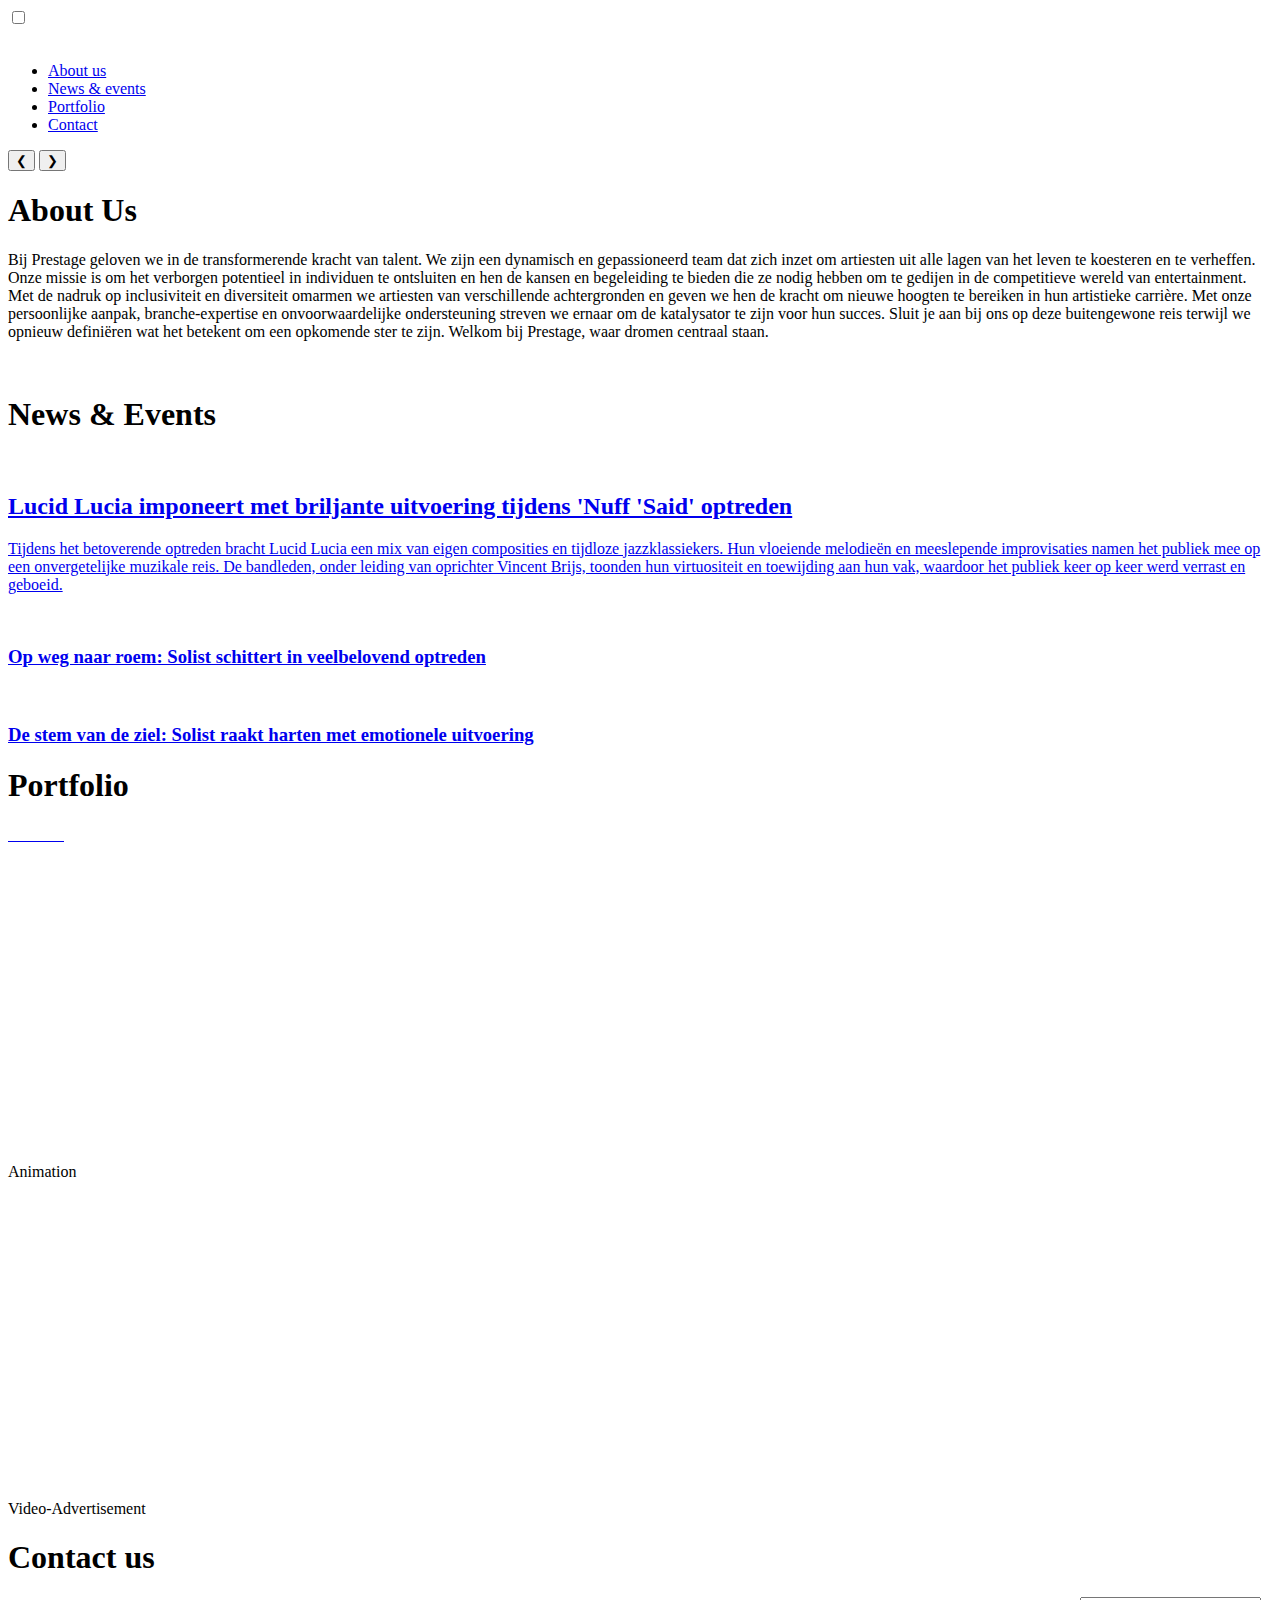
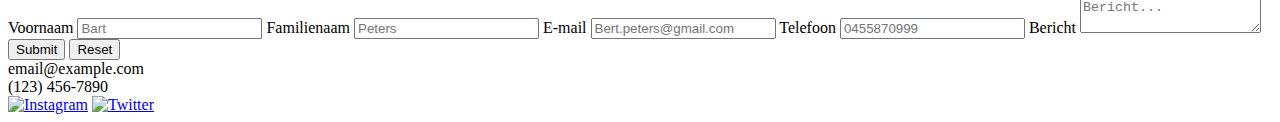
==== index.html @ ffc04eab "Add files via upload" ====
<!DOCTYPE html>
<html lang="en">
<head>
    <meta charset="UTF-8">
    <meta http-equiv="X-UA-Compatible" content="IE=edge">
    <meta name="viewport" content="width=device-width, initial-scale=1.0">
    <link rel="icon" type="image/png" href="Images/SterVector.png"/>
    <link rel="stylesheet" href="https://cdnjs.cloudflare.com/ajax/libs/bootstrap/5.2.3/css/bootstrap-grid.min.css" integrity="sha512-JQksK36WdRekVrvdxNyV3B0Q1huqbTkIQNbz1dlcFVgNynEMRl0F8OSqOGdVppLUDIvsOejhr/W5L3G/b3J+8w==" crossorigin="anonymous" referrerpolicy="no-referrer" />
    <link rel="stylesheet" href="style.css">
    <link rel="stylesheet" href="https://use.typekit.net/ddy6yqg.css">
    <link type="text/css" rel="stylesheet" href="css/lightgallery-bundle.css" />
    <script src="script.js"></script>
    <link rel="stylesheet" href="lightbox.css">

    <title>Prestage</title>
</head>
<body>
      <header>
        <nav class="navbar">
            <div class="navbar-container container-fluid">
                <input type="checkbox" class="hamburger-menu" id="">
                <div class="hamburger-lines">
                    <span class="line line1"></span>
                    <span class="line line2"></span>
                    <span class="line line3"></span>
                </div>
                <img class="logo" src="images/6MMb_AlexanderNastasia_GIPlogoWit.png" alt="">
                <ul class="menu-items">
                    <li><a href="#aboutus">About us</a></li>
                    <li><a href="#news">News & events</a></li>
                    <li><a href="#portfolio">Portfolio</a></li>
                    <li><a href="#contact">Contact</a></li>
                </ul>
            </div>
        </nav>
      </header>

      <div class="carousel-container">
        <div class="carousel-slide">
          <div class="carousel-image bg1"></div>
          <div class="carousel-image bg2"></div>
          <div class="carousel-image bg3"></div>
          <div class="carousel-image bg4"></div>
        </div>
        <button class="carousel-btn prev-btn" onclick="prevImage()">&#10094;</button>
        <button class="carousel-btn next-btn" onclick="nextImage()">&#10095;</button>
      </div>
      </div>

    <div class="container main">
        <h1>About Us</h1>
      <div class="row" id="aboutus">
        <div class="col-md-6 col-sm-12 abouttext">
            <p>Bij Prestage geloven we in de transformerende kracht van talent. We zijn een dynamisch en gepassioneerd team dat zich inzet om artiesten uit alle lagen van het leven te koesteren en te verheffen. Onze missie is om het verborgen potentieel in individuen te ontsluiten en hen de kansen en begeleiding te bieden die ze nodig hebben om te gedijen in de competitieve wereld van entertainment. Met de nadruk op inclusiviteit en diversiteit omarmen we artiesten van verschillende achtergronden en geven we hen de kracht om nieuwe hoogten te bereiken in hun artistieke carrière. Met onze persoonlijke aanpak, branche-expertise en onvoorwaardelijke ondersteuning streven we ernaar om de katalysator te zijn voor hun succes. Sluit je aan bij ons op deze buitengewone reis terwijl we opnieuw definiëren wat het betekent om een opkomende ster te zijn. Welkom bij Prestage, waar dromen centraal staan.</p>
        </div>
        <div class="col-md-6 col-sm-12 aboutimage">
            <img src="images/breakdancer.jpg" alt="">
        </div>
      </div>
        <h1>News & Events</h1>
        <div class="row" id="news">
            <div class="col-8 article">
            <a href="article.html">
                <img src="images/Trompetter.jpg" alt="" class="mainarticle"> 
                <h2>Lucid Lucia imponeert met briljante uitvoering tijdens 'Nuff 'Said' optreden</h2>
                <p>Tijdens het betoverende optreden bracht Lucid Lucia een mix van eigen composities en tijdloze jazzklassiekers. Hun vloeiende melodieën en meeslepende improvisaties namen het publiek mee op een onvergetelijke muzikale reis. De bandleden, onder leiding van oprichter Vincent Brijs, toonden hun virtuositeit en toewijding aan hun vak, waardoor het publiek keer op keer werd verrast en geboeid.</p>
            </a>
            </div>
            <div class="col-4">
                <div class="row article side">
                    <a href="article.html">
                        <img src="images/vuurspuwer.jpg" alt="">
                        <h3>Op weg naar roem: Solist schittert in veelbelovend optreden</h3>
                    </a>
                </div>
                <div class="row article side">
                    <a href="article.html">
                        <img src="images/Zanger.jpg" alt="">
                        <h3>De stem van de ziel: Solist raakt harten met emotionele uitvoering</h3>
                    </a>
                </div>
            </div>
        </div>
        <h1>Portfolio</h1>
            <div class="portfolio" id="portfolio">
                <div class="gallery">
                    <a href="images/Band.jpg" data-lightbox="models" data-title="caption1" >
                        <img src="images/Band.jpg" alt="">
                    </a>
                    <a href="images/Basist.jpg" data-lightbox="models" data-title="caption1">
                        <img src="images/Basist.jpg" alt="">
                    </a>
                    <a href="images/Comedien1.jpg" data-lightbox="models" data-title="caption1">
                        <img src="images/Comedien1.jpg" alt="">
                    </a>
                    <a href="images/Gebouw.jpg" data-lightbox="models" data-title="caption1">
                        <img src="images/Gebouw.jpg" alt="">
                    </a>
                    <a href="images/Prater.jpg" data-lightbox="models" data-title="caption1">
                        <img src="images/Prater.jpg" alt="">
                    </a>
                    <a href="images/Spreker.jpg" data-lightbox="models" data-title="caption1">
                        <img src="images/Spreker.jpg" alt="">
                    </a>
                    <a href="images/Auto.jpg" data-lightbox="models" data-title="caption1">
                        <img src="images/Auto.jpg" alt="">
                    </a>
                    <a href="images/Toneelhuis.jpg" data-lightbox="models" data-title="caption1">
                        <img src="images/Toneelhuis.jpg" alt="">
                    </a>
                    <a href="images/Agent.jpg" data-lightbox="models" data-title="Julien t un gros con">
                        <img src="images/Agent.jpg" alt="">
                    </a>
                    <a href="images/Trompetter.jpg" data-lightbox="models" data-title="caption1">
                        <img src="images/Trompetter.jpg" alt="">
                    </a>
                    <a href="images/Vlaggen.jpg" data-lightbox="models" data-title="caption1">
                        <img src="images/Vlaggen.jpg" alt="">
                    </a>
                    <a href="images/Vlammenwerper.jpg" data-lightbox="models" data-title="caption1">
                        <img src="images/Vlammenwerper.jpg" alt="">
                    </a>
                    <a href="images/vuurspuwer.jpg" data-lightbox="models" data-title="caption1">
                        <img src="images/vuurspuwer.jpg" alt="">
                    </a>
                    <a href="images/Zanger.jpg" data-lightbox="models" data-title="caption1">
                        <img src="images/Zanger.jpg" alt="">
                    </a>
                    <a href="images/Violist.jpg" data-lightbox="models" data-title="caption1">
                        <img src="images/Violist.jpg" alt="">
                    </a>
                </div>
            </div>

            <div class="row">
                <div class="col-6 col-sm-6">
                    <iframe width="100%" height="315" src="https://www.youtube.com/embed/OK2YZzoYVl0" title="YouTube video player" frameborder="0" allow="accelerometer; autoplay; clipboard-write; encrypted-media; gyroscope; picture-in-picture; web-share" allowfullscreen></iframe>
                    Animation
                </div>
                <div class="col-6 col-sm-6">
                    <iframe width="100%" height="315" src="https://www.youtube.com/embed/OK2YZzoYVl0" title="YouTube video player" frameborder="0" allow="accelerometer; autoplay; clipboard-write; encrypted-media; gyroscope; picture-in-picture; web-share" allowfullscreen></iframe>
                    Video-Advertisement
                </div>
            </div>
    </div>
        <div class="row contact">
            <div class="col d-flex justify-content-center my-3">
        <form action="" method="post" id="contact" class="p-4">
            <h1>Contact us</h1>
            <label for="voornaam">Voornaam</label>
            <input type="text" name="voornaam" id="voornaam" placeholder="Bart">
            <label for="familienaam">Familienaam</label>
            <input type="text" name="familienaam" id="familienaam" placeholder="Peters">
            <label for="mail">E-mail</label>
            <input type="email" name="mail" id="mail" placeholder="Bert.peters@gmail.com"required>
            <label for="telefoon">Telefoon</label>
            <input type="text" name="telefoon" id="telefoon" placeholder="0455870999" pattern="[0-9]+" required>
            <label for="bericht">Bericht</label>
            <textarea id="bericht" name="bericht" placeholder="Bericht..." maxlength="1000"></textarea>
            <input class="buttonform" type="submit" value="Submit">
            <input class="buttonform" type="reset" value="Reset">
        </form>
            </div>
        </div>
    <footer>
        <div class="contact-info">
          <div class="email">email@example.com</div>
          <div class="phone">(123) 456-7890</div>
        </div>
        <div class="social-media">
          <a href="https://www.instagram.com/prestageoffcial/"><img src="images/instagram.png" alt="Instagram"></a>
          <a href="https://twitter.com/Prestage_BE"><img src="images/twitter.png" alt="Twitter"></a>
        </div>
      </footer>
      <script src="lightbox-plus-jquery.min.js"></script>
</body>
</html>
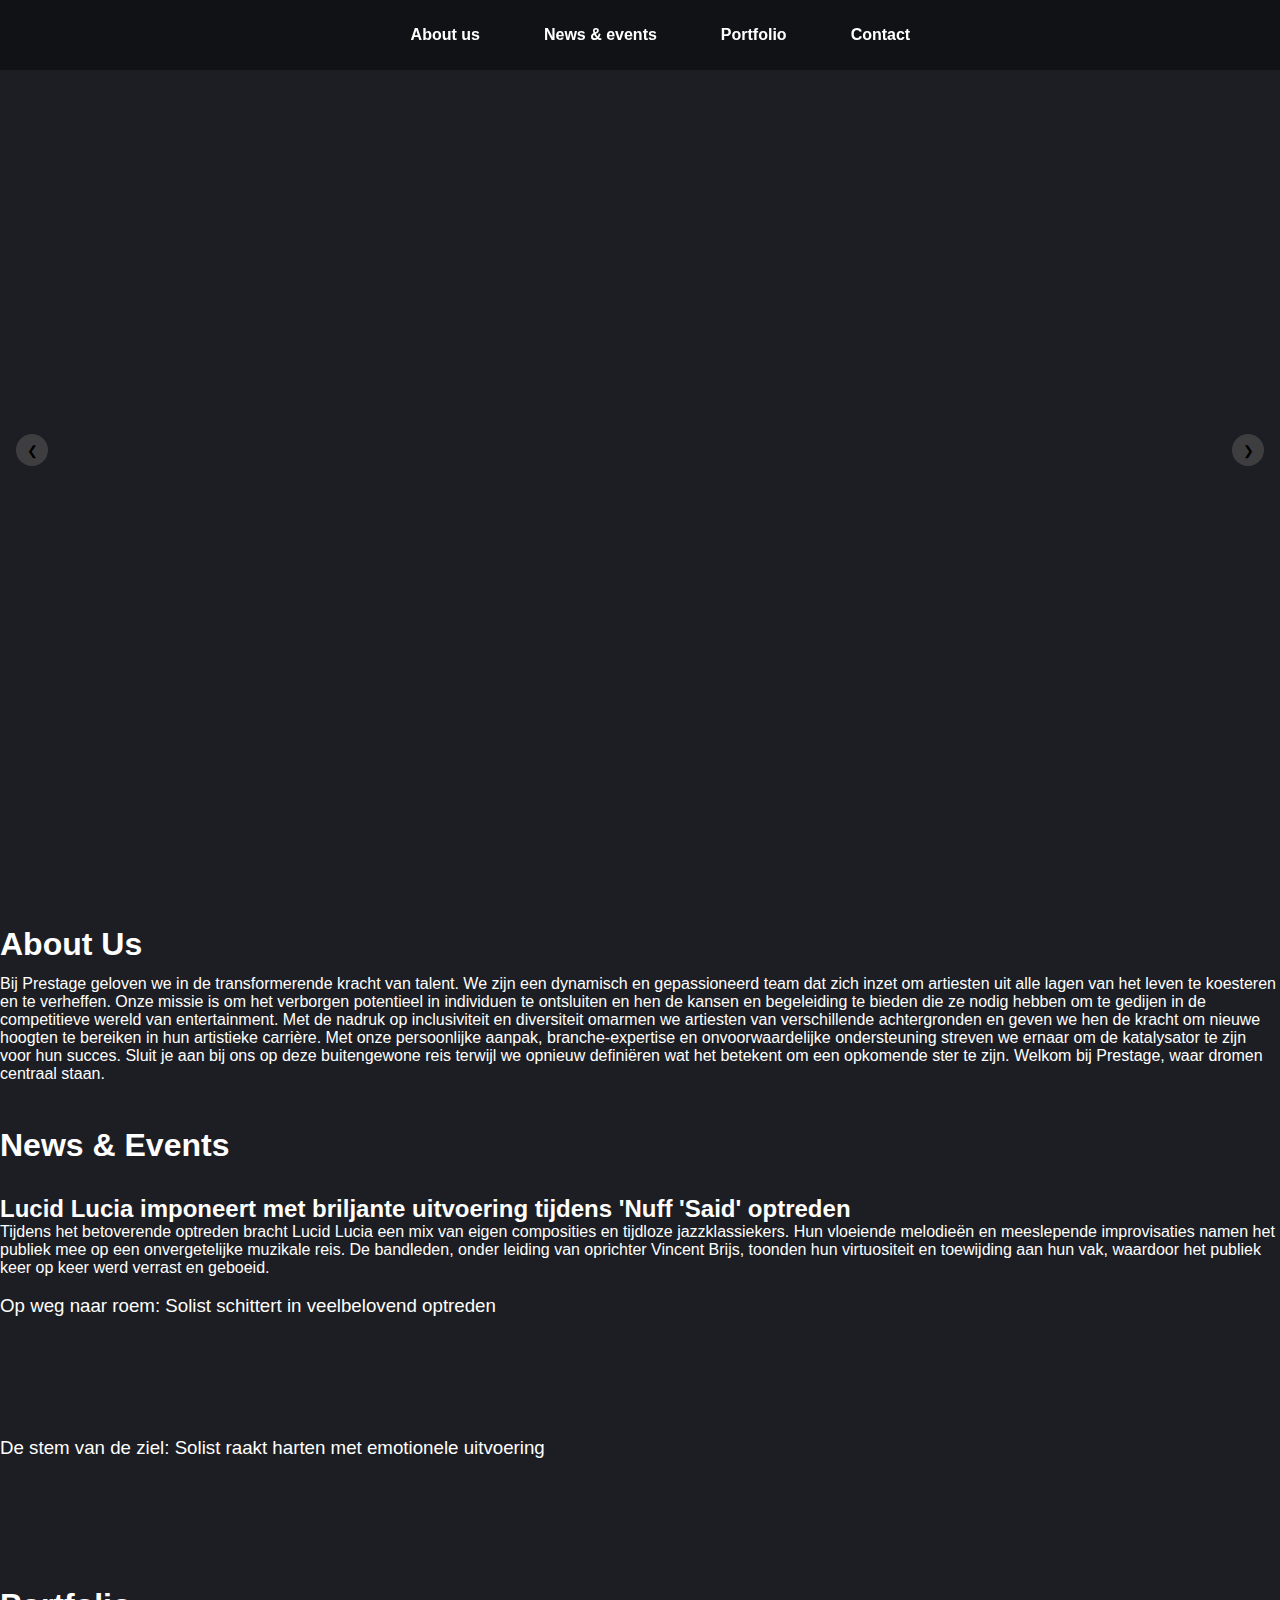
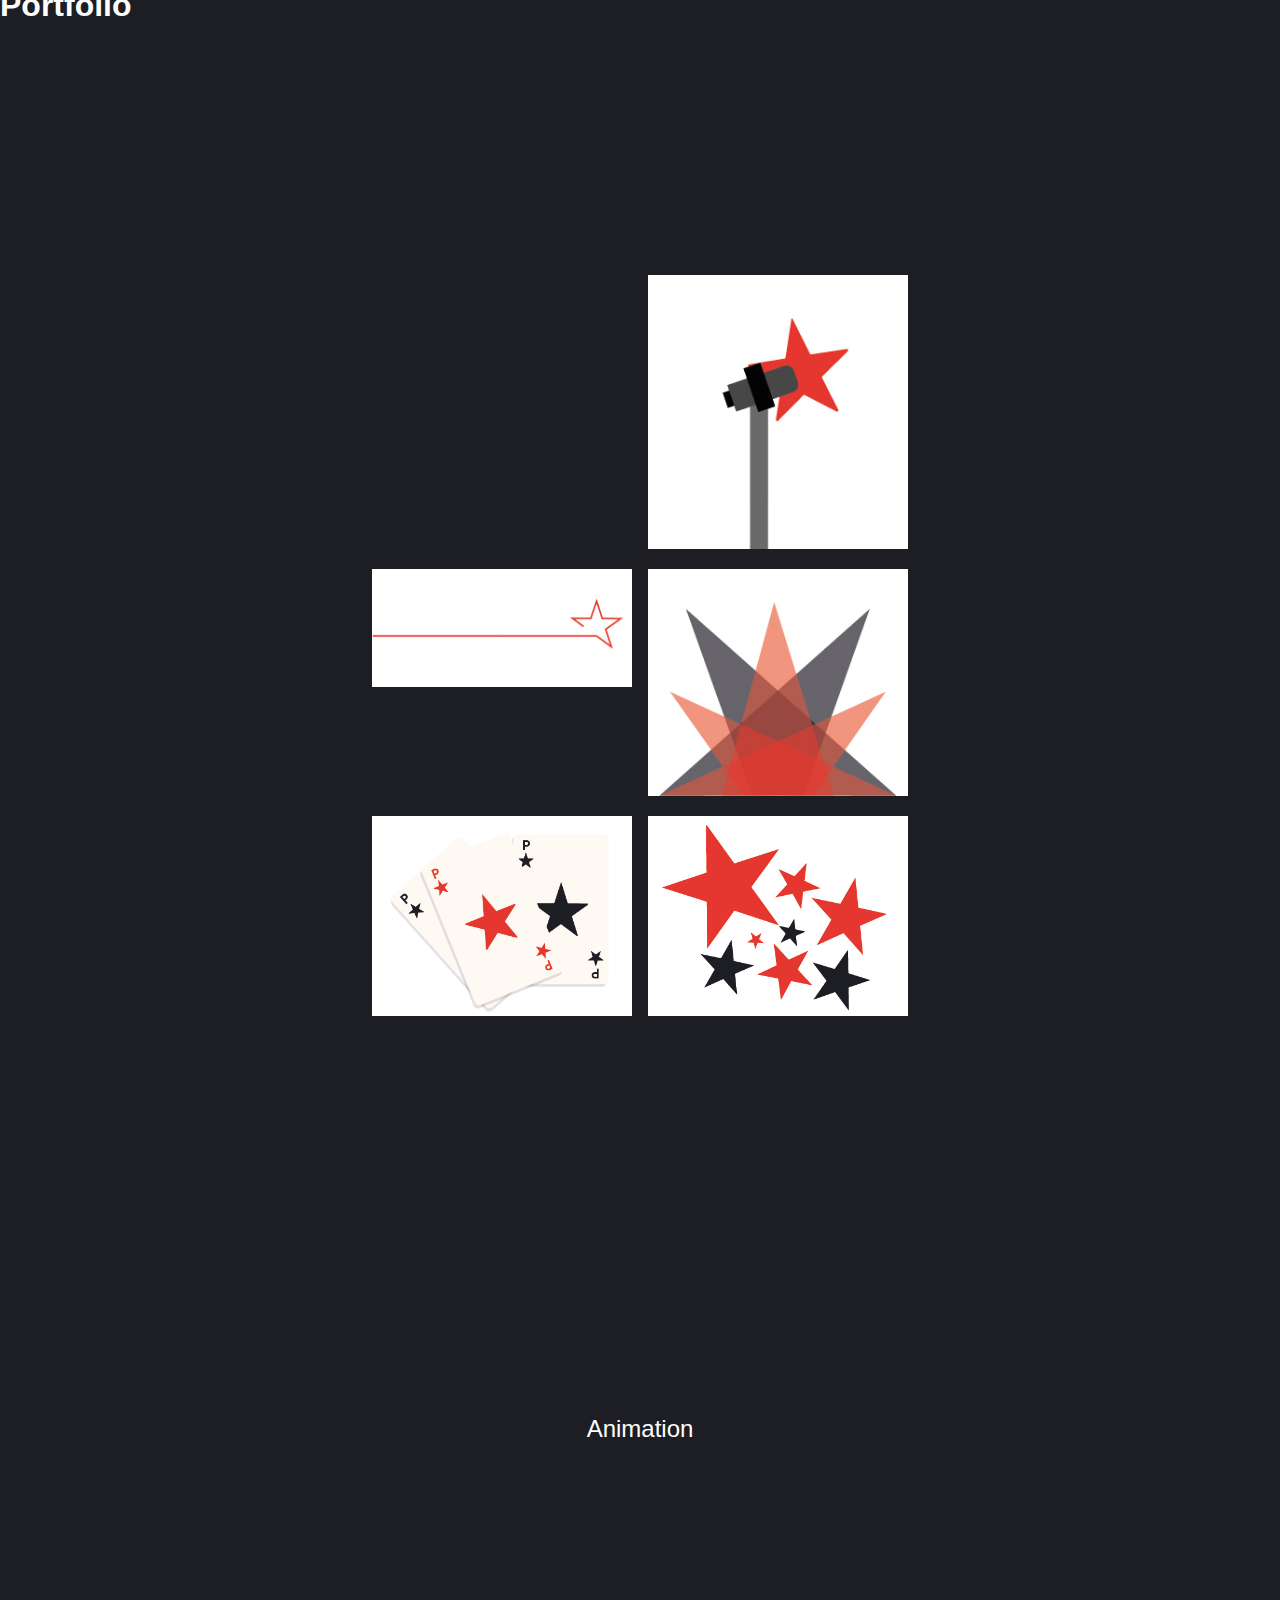
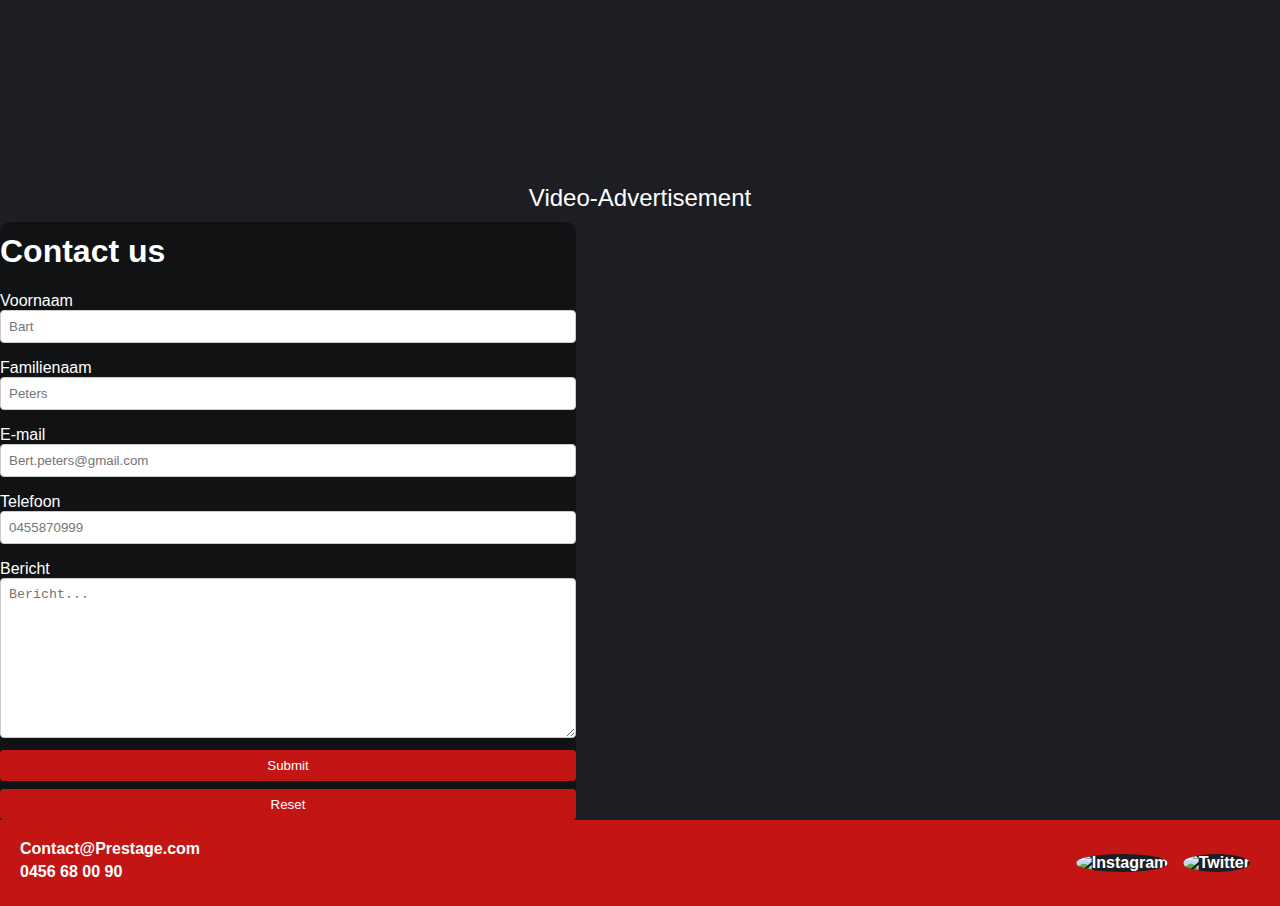
==== commit 8bb241e1: "Add files via upload" ====
--- a/index.html
+++ b/index.html
@@ -47,33 +47,33 @@
       </div>
       </div>
 
-    <div class="container main">
+    <div class="container main g-0">
         <h1>About Us</h1>
-      <div class="row" id="aboutus">
+      <div class="row" id="aboutus ">
         <div class="col-md-6 col-sm-12 abouttext">
             <p>Bij Prestage geloven we in de transformerende kracht van talent. We zijn een dynamisch en gepassioneerd team dat zich inzet om artiesten uit alle lagen van het leven te koesteren en te verheffen. Onze missie is om het verborgen potentieel in individuen te ontsluiten en hen de kansen en begeleiding te bieden die ze nodig hebben om te gedijen in de competitieve wereld van entertainment. Met de nadruk op inclusiviteit en diversiteit omarmen we artiesten van verschillende achtergronden en geven we hen de kracht om nieuwe hoogten te bereiken in hun artistieke carrière. Met onze persoonlijke aanpak, branche-expertise en onvoorwaardelijke ondersteuning streven we ernaar om de katalysator te zijn voor hun succes. Sluit je aan bij ons op deze buitengewone reis terwijl we opnieuw definiëren wat het betekent om een opkomende ster te zijn. Welkom bij Prestage, waar dromen centraal staan.</p>
         </div>
-        <div class="col-md-6 col-sm-12 aboutimage">
+        <div class="col-md-6 col-sm-12 aboutimage d-flex justify-content-center align-items-center">
             <img src="images/breakdancer.jpg" alt="">
         </div>
       </div>
         <h1>News & Events</h1>
-        <div class="row" id="news">
-            <div class="col-8 article">
+        <div class="row news" id="news">
+            <div class="col-md-8 col-sm-12 article">
             <a href="article.html">
                 <img src="images/Trompetter.jpg" alt="" class="mainarticle"> 
                 <h2>Lucid Lucia imponeert met briljante uitvoering tijdens 'Nuff 'Said' optreden</h2>
                 <p>Tijdens het betoverende optreden bracht Lucid Lucia een mix van eigen composities en tijdloze jazzklassiekers. Hun vloeiende melodieën en meeslepende improvisaties namen het publiek mee op een onvergetelijke muzikale reis. De bandleden, onder leiding van oprichter Vincent Brijs, toonden hun virtuositeit en toewijding aan hun vak, waardoor het publiek keer op keer werd verrast en geboeid.</p>
             </a>
             </div>
-            <div class="col-4">
-                <div class="row article side">
+            <div class="col-md-4 col-sm-12">
+                <div class="col-12 article side">
                     <a href="article.html">
                         <img src="images/vuurspuwer.jpg" alt="">
                         <h3>Op weg naar roem: Solist schittert in veelbelovend optreden</h3>
                     </a>
                 </div>
-                <div class="row article side">
+                <div class="col-12 article side">
                     <a href="article.html">
                         <img src="images/Zanger.jpg" alt="">
                         <h3>De stem van de ziel: Solist raakt harten met emotionele uitvoering</h3>
@@ -82,8 +82,9 @@
             </div>
         </div>
         <h1>Portfolio</h1>
-            <div class="portfolio" id="portfolio">
-                <div class="gallery">
+        <div class="container d-flex justify-content-center">
+            <div class="portfolio g-0 " id="portfolio">
+                <div class="gallery ">
                     <a href="images/Band.jpg" data-lightbox="models" data-title="caption1" >
                         <img src="images/Band.jpg" alt="">
                     </a>
@@ -129,15 +130,31 @@
                     <a href="images/Violist.jpg" data-lightbox="models" data-title="caption1">
                         <img src="images/Violist.jpg" alt="">
                     </a>
+                    <a href="images/Vector1.png" data-lightbox="models" data-title="caption1">
+                        <img src="images/Vector1.jpg" alt="">
+                    </a>
+                    <a href="images/Vector2.jpg" data-lightbox="models" data-title="caption1">
+                        <img src="images/Vector2.jpg" alt="">
+                    </a>
+                    <a href="images/Vector3.jpg" data-lightbox="models" data-title="caption1">
+                        <img src="images/Vector3.jpg" alt="">
+                    </a>
+                    <a href="images/Vector4.jpg" data-lightbox="models" data-title="caption1">
+                        <img src="images/Vector4.jpg" alt="">
+                    </a>
+                    <a href="images/Vector5.jpg" data-lightbox="models" data-title="caption1">
+                        <img src="images/Vector5.jpg" alt="">
+                    </a>
                 </div>
             </div>
+        </div>
 
             <div class="row">
-                <div class="col-6 col-sm-6">
+                <div class="col-md-6 col-sm-12 videos">
                     <iframe width="100%" height="315" src="https://www.youtube.com/embed/OK2YZzoYVl0" title="YouTube video player" frameborder="0" allow="accelerometer; autoplay; clipboard-write; encrypted-media; gyroscope; picture-in-picture; web-share" allowfullscreen></iframe>
                     Animation
                 </div>
-                <div class="col-6 col-sm-6">
+                <div class="col-md-6 col-sm-12 videos">
                     <iframe width="100%" height="315" src="https://www.youtube.com/embed/OK2YZzoYVl0" title="YouTube video player" frameborder="0" allow="accelerometer; autoplay; clipboard-write; encrypted-media; gyroscope; picture-in-picture; web-share" allowfullscreen></iframe>
                     Video-Advertisement
                 </div>
@@ -164,8 +181,8 @@
         </div>
     <footer>
         <div class="contact-info">
-          <div class="email">email@example.com</div>
-          <div class="phone">(123) 456-7890</div>
+          <div class="email">Contact@Prestage.com</div>
+          <div class="phone">0456 68 00 90</div>
         </div>
         <div class="social-media">
           <a href="https://www.instagram.com/prestageoffcial/"><img src="images/instagram.png" alt="Instagram"></a>
--- a/style.css
+++ b/style.css
@@ -0,0 +1,433 @@
+* {
+    padding: 0;
+    margin: 0;
+  }
+
+  .bg1{
+    background-image: url(images/slideshow1.jpg);
+  }
+  .bg2{
+    background-image: url(images/slideshow2.jpg);
+  }
+  .bg3{
+    background-image: url(images/slideshow3.jpg);
+  }
+  .bg4{
+    background-image: url(images/slideshow4.jpg);
+  }
+  
+  .carousel-container {
+    position: relative;
+    max-width: 100%;
+    height: 100vh;
+  }
+
+  .carousel-slide {
+    display: flex;
+    width: 400%;
+    height: 100%;
+    transition: transform 0.4s ease-in-out;
+  }
+
+  .carousel-image {
+    width: 25%;
+    height: 100%;
+    background-size: cover;
+    background-repeat: no-repeat;
+    background-position: center;
+    transform: translateX(0);
+    transition: transform 0.4s ease-in-out;
+  }
+
+  .carousel-btn {
+    position: absolute;
+    top: 50%;
+    transform: translateY(-50%);
+    width: 2rem;
+    height: 2rem;
+    background-color: rgba(112, 112, 112, 0.404);
+    border-radius: 50%;
+    border: none;
+    outline: none;
+    cursor: pointer;
+  }
+
+  .carousel-btn:hover {
+    background-color: rgba(112, 112, 112, 0.8 )
+  }
+
+  .prev-btn {
+    left: 1rem;
+  }
+
+  .next-btn {
+    right: 1rem;
+  }
+
+  .navbar input[type="checkbox"],
+  .navbar .hamburger-lines {
+    display: none;
+  }
+  
+  .navbar {
+    z-index: 999;
+    display: flex;
+    position: fixed;
+    background-color: rgba(0,0,0,0.4);
+    color: #ffffff;
+    width: 98.5vw;
+    height: 3.125rem;
+    padding: 0.625rem;
+    justify-content: center;
+  }
+  
+  .navbar-container {
+    display: flex;
+    justify-content: space-between;
+    align-items: center;
+  }
+  
+  .menu-items {
+    order: 2;
+    display: flex;
+  }
+  
+  .menu-items li {
+    list-style: none;
+    margin-left: 1.5rem;
+    font-size: 1.2rem;
+  }
+  
+  .menu-items a {
+    display: inline-block;
+    color: #ffffff;
+    font-weight: 700;
+    font-style: normal;
+    text-decoration: none;
+    font-size: 1rem;
+    transition: all 0.3s ease-in-out;
+    padding: 0.9375rem 1.25rem;
+    text-align: center;
+  }
+  
+  .menu-items a:hover {
+    background-color: #444;
+    color: #ede5d5;
+  }  
+
+  .logo {
+    order: 1;
+    padding-left: 1rem;
+  }
+
+  .logo img {
+    width: 100%;
+    height: auto;
+  }
+
+  body{
+    color: white;
+    background-color: #1D1E23;
+    font-family: "azo-sans-web", sans-serif;
+    font-weight: 400;
+    overflow-x: hidden;
+    font-size: 1rem;
+  }
+
+  h1{
+    font-weight: 700;
+    font-size: 2rem;
+    padding-top: 2%;
+    padding-bottom: 1%
+  }
+
+  .aboutimage img{
+    width: 90%;
+  }
+
+  label {
+    display: block;
+    margin-top: 1rem;
+  }
+  
+  input, textarea {
+    width: 100%;
+    padding: 0.5rem;
+    border-radius: 0.25rem;
+    border: 1px solid #ccc;
+    color: white;
+    box-sizing: border-box;
+
+  }
+  
+  textarea {
+    height: 10rem;
+  }
+  
+  form{
+    background-color: #111214;
+    border-radius: 10px;
+    width: 45%;
+  }
+
+
+  .buttonform {
+    display: block;
+    background-color: #c41515;
+    color: #fff;
+    border: none;
+    border-radius: 0.25rem;
+    cursor: pointer;
+    margin-top: 0.5rem;
+    margin-bottom: 0.5;
+  }
+  
+  .buttonform:hover {
+    background-color: #5a0606;
+  }
+
+  footer {
+    display: flex;
+    justify-content: space-between;
+    align-items: center;
+    padding: 1.25rem;
+    background-color: #c41515;
+    font-weight: 700; 
+  }
+  
+  .contact-info {
+    display: flex;
+    flex-direction: column;
+  }
+
+  .article img{
+    max-width: 100%;
+  }
+  
+  .email, .phone {
+    margin-bottom: 5px;
+  }
+  
+  .social-media a {
+    display: inline-block;
+    margin-right: 10px;
+  }
+  
+  .social-media img {
+    width: 45px;
+    height: 45px;
+    background-color:#1D1E23;
+    border-radius: 50%;
+  }
+  
+  .contact {
+    background-image: url(images/Contact.jpg);
+    background-repeat: no-repeat;
+    background-size: cover;
+  }
+
+  h3{
+    font-weight: 500;
+  }
+  
+  .side{
+    margin-bottom: 8%;
+  }
+
+  .side img{
+    max-width: 100%;
+  }
+
+  .portfolio{
+    width: 100%;
+    min-height: 100vh;
+    display: flex;
+    align-items: center;
+    justify-content: center;
+    margin-bottom: 5%;
+  }
+
+  .gallery{
+    display: grid;
+    grid-template-columns: repeat(auto-fit, minmax(250px, 1fr));
+    grid-gap: 1rem;
+  }
+
+  .gallery img{
+    width: 100%;
+    height: auto;
+  }
+
+  a{
+    text-decoration: none;
+    color: #fff
+  }
+
+  .videos{
+    font-size: 1.5rem;
+    text-align: center;
+    padding: 10px;
+  }
+
+
+  @media (max-width: 767px) {
+
+
+    .carousel-container {
+        width: 100%;
+        overflow-x: hidden;
+        -webkit-overflow-scrolling: touch;
+    }
+
+    body{
+      font-size: 0.75rem;
+    }
+
+    .gallery img{
+      width: 90%;
+    }
+
+    .gallery{
+      justify-content: center;
+    }
+    .abouttext{
+      text-align: center;
+      padding: 5%;
+    }
+
+    form{
+      width: 70%;
+    }
+
+    .main{
+      overflow-x: hidden;
+    }
+
+      .navbar-container input[type="checkbox"],
+      .navbar-container .hamburger-lines {
+        display: block;
+      }
+    
+      .navbar-container {
+        display: block;
+        position: relative;
+        height: 4rem;
+      }
+    
+      .navbar-container input[type="checkbox"] {
+        position: absolute;
+        display: block;
+        height: 2rem;
+        width: 1.875rem;
+        top: 1.25rem;
+        left: 1.25rem;
+        z-index: 5;
+        opacity: 0;
+      }
+    
+      .navbar-container .hamburger-lines {
+        height: 1.4375rem;
+        width: 2.1875rem;
+        position: absolute;
+        top: 1.0625rem;
+        left: 1.25rem;
+        z-index: 2;
+        display: flex;
+        flex-direction: column;
+        justify-content: space-between;
+      }
+    
+      .navbar-container .hamburger-lines .line {
+        display: block;
+        height: 0.25rem;
+        width: 100%;
+        border-radius: 0.625rem;
+        background: #333;
+      }
+    
+      .navbar-container .hamburger-lines .line1 {
+        transform-origin: 0% 0%;
+        transition: transform 0.4s ease-in-out;
+      }
+    
+      .navbar-container .hamburger-lines .line2 {
+        transition: transform 0.2s ease-in-out;
+      }
+    
+      .navbar-container .hamburger-lines .line3 {
+        transform-origin: 0% 100%;
+        transition: transform 0.4s ease-in-out;
+      }
+
+      .side{
+        font-size: 1rem;
+        font-weight: 700;
+      }
+    
+      .navbar .menu-items {
+        padding-top: 6.25rem;
+        background: #080808;
+        height: 100vh;
+        max-width: 18.75rem;
+        transform: translate(-150%);
+        display: flex;
+        flex-direction: column;
+        margin-left: -2.5rem;
+        padding-left: 2rem;
+        transition: transform 0.5s ease-in-out;
+        box-shadow: 5px 0px 10px 0px #00000048;
+      }
+    
+      .navbar .menu-items li {
+        z-index: 2;
+        margin-bottom: 1.5rem;
+        font-size: 1.3rem;
+        font-weight: 500;
+      }
+
+      .news{
+        padding:4%
+      }
+    
+      .logo {
+        position: absolute;
+        right: 2rem;
+      }
+    
+      .navbar-container input[type="checkbox"]:checked ~ .menu-items {
+        transform: translateX(0);
+      }
+    
+      .navbar-container input[type="checkbox"]:checked ~ .hamburger-lines .line1 {
+        transform: rotate(35deg);
+
+      }
+    
+      .navbar-container input[type="checkbox"]:checked ~ .hamburger-lines .line2 {
+        transform: scaleY(0);
+      }
+    
+      .navbar-container input[type="checkbox"]:checked ~ .hamburger-lines .line3 {
+        transform: rotate(-35deg);
+      }
+
+      .bg1{
+        background-image: url(images/slideshowmobile1.jpg);
+      }
+      .bg2{
+        background-image: url(images/slideshowmobile2.jpg);
+      }
+      .bg3{
+        background-image: url(images/slideshowmobile3.jpg);
+      }
+      .bg4{
+        background-image: url(images/slideshowmobile4.jpg);
+      }
+
+    }
+
+    @media (max-width: 515px) {
+      .gallery img{
+        margin: 2%;
+      }
+    }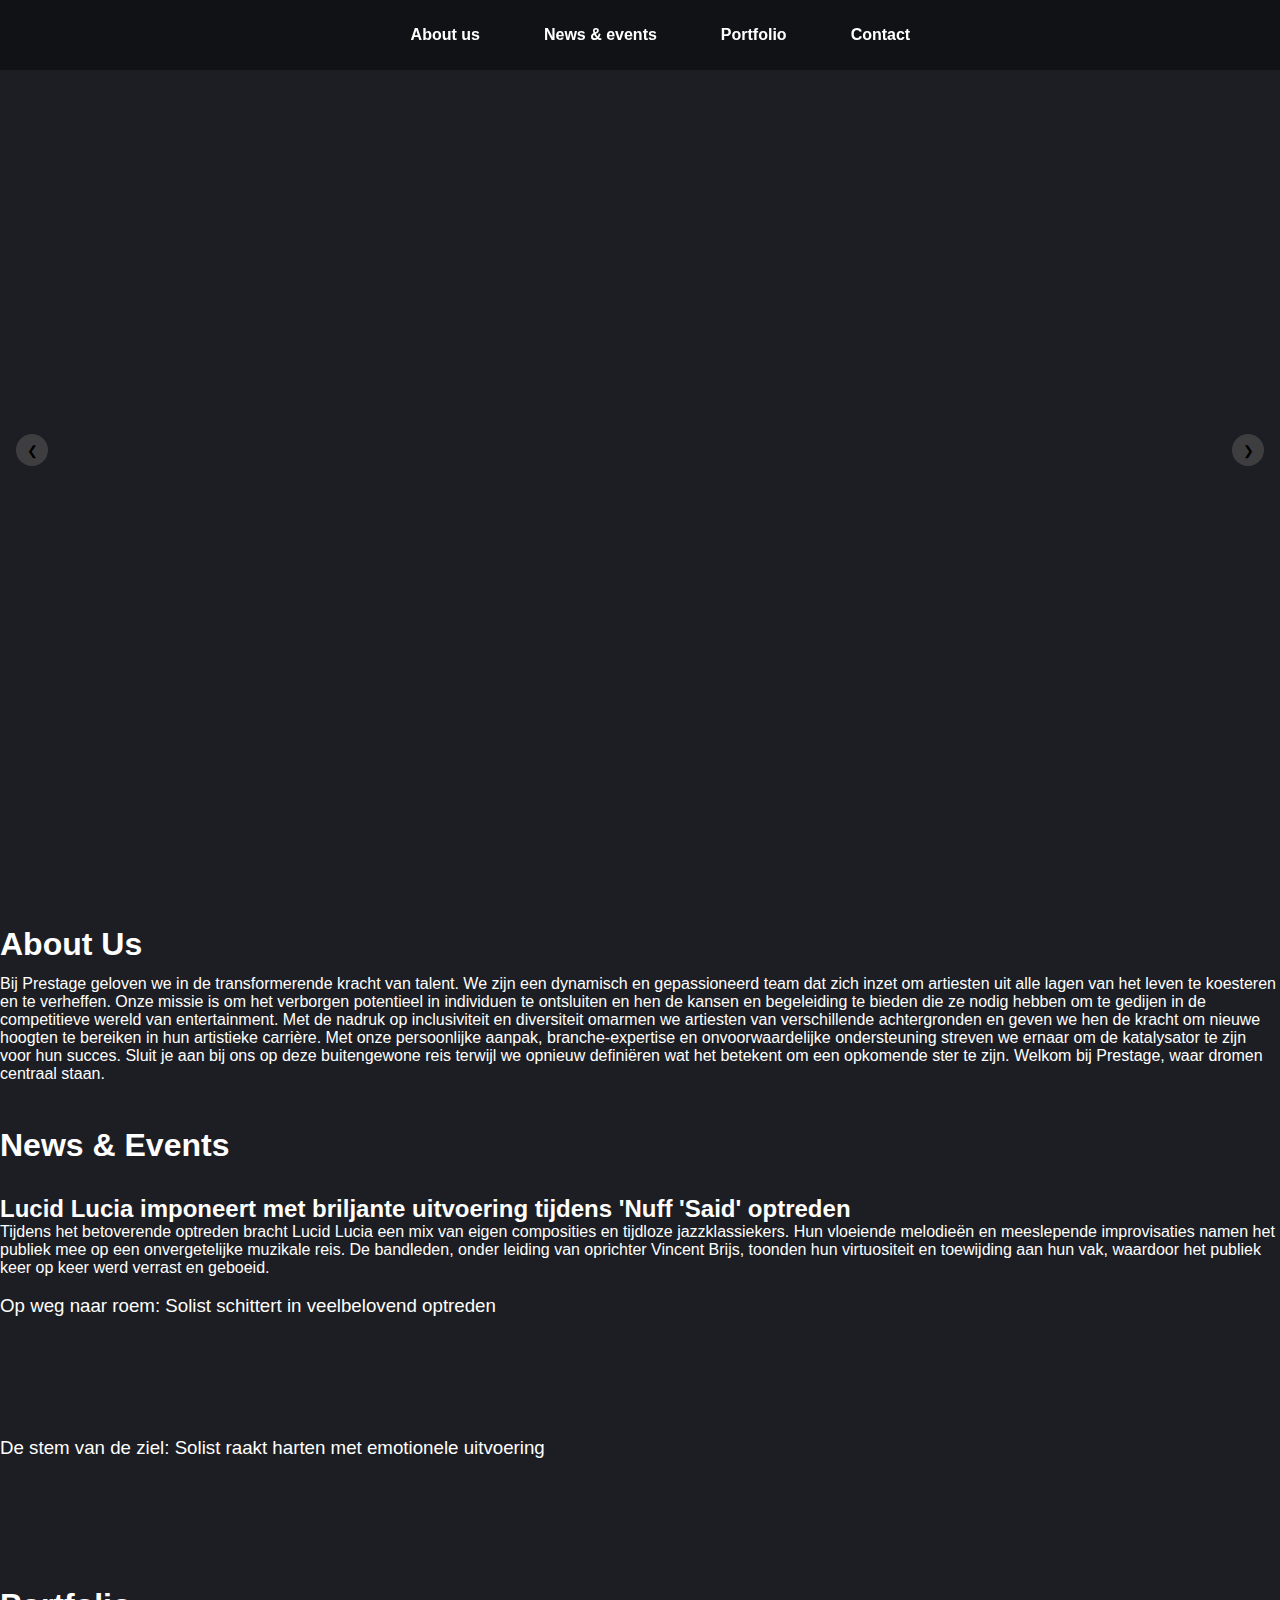
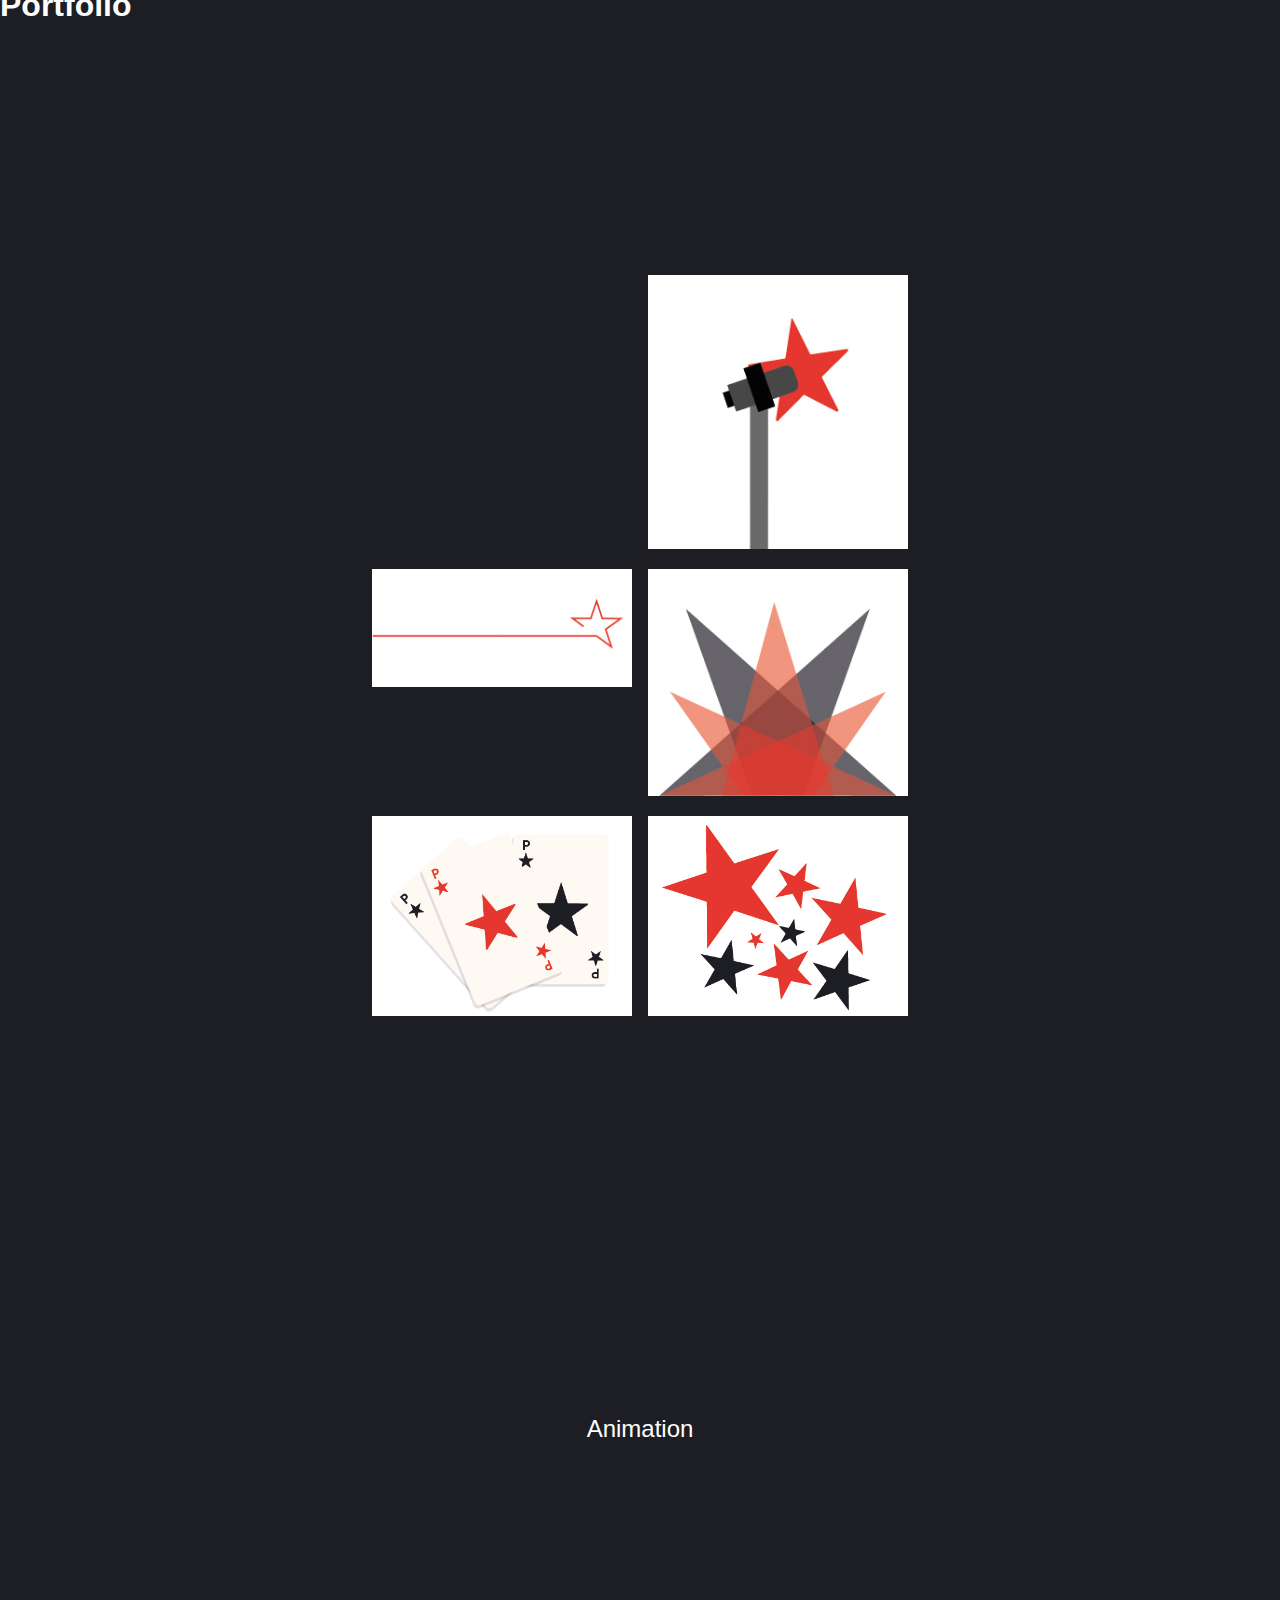
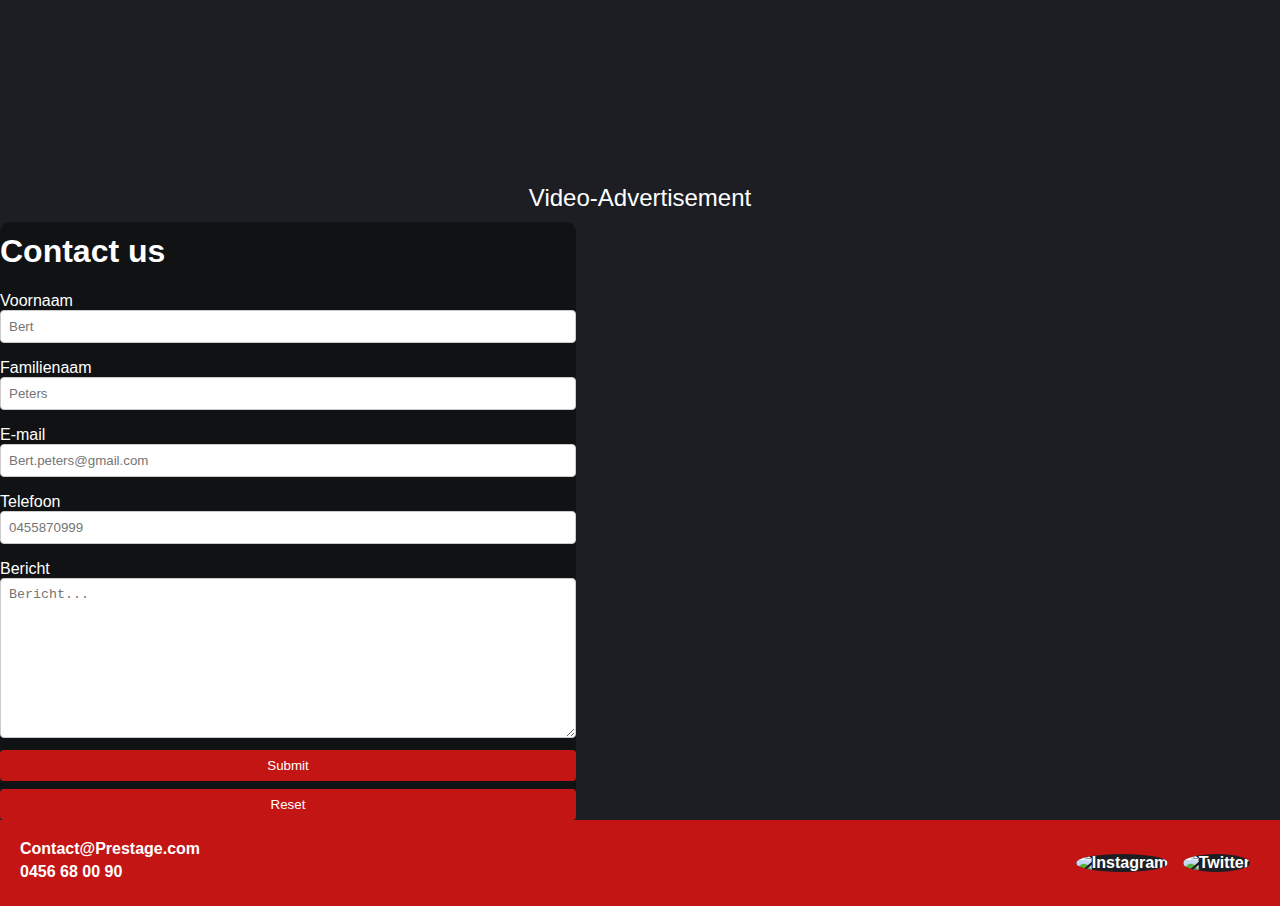
==== commit 30abd2c5: "Add files via upload" ====
--- a/index.html
+++ b/index.html
@@ -4,7 +4,7 @@
     <meta charset="UTF-8">
     <meta http-equiv="X-UA-Compatible" content="IE=edge">
     <meta name="viewport" content="width=device-width, initial-scale=1.0">
-    <link rel="icon" type="image/png" href="Images/SterVector.png"/>
+    <link rel="icon" type="image/png" href="images/SterVector.png"/>
     <link rel="stylesheet" href="https://cdnjs.cloudflare.com/ajax/libs/bootstrap/5.2.3/css/bootstrap-grid.min.css" integrity="sha512-JQksK36WdRekVrvdxNyV3B0Q1huqbTkIQNbz1dlcFVgNynEMRl0F8OSqOGdVppLUDIvsOejhr/W5L3G/b3J+8w==" crossorigin="anonymous" referrerpolicy="no-referrer" />
     <link rel="stylesheet" href="style.css">
     <link rel="stylesheet" href="https://use.typekit.net/ddy6yqg.css">
@@ -24,7 +24,7 @@
                     <span class="line line2"></span>
                     <span class="line line3"></span>
                 </div>
-                <img class="logo" src="images/6MMb_AlexanderNastasia_GIPlogoWit.png" alt="">
+                <a href="#start"><img class="logo" src="images/6MMb_AlexanderNastasia_GIPlogoWit.png" alt=""></a>
                 <ul class="menu-items">
                     <li><a href="#aboutus">About us</a></li>
                     <li><a href="#news">News & events</a></li>
@@ -35,7 +35,7 @@
         </nav>
       </header>
 
-      <div class="carousel-container">
+      <div class="carousel-container" id="start">
         <div class="carousel-slide">
           <div class="carousel-image bg1"></div>
           <div class="carousel-image bg2"></div>
@@ -49,7 +49,7 @@
 
     <div class="container main g-0">
         <h1>About Us</h1>
-      <div class="row" id="aboutus ">
+      <div class="row" id="aboutus">
         <div class="col-md-6 col-sm-12 abouttext">
             <p>Bij Prestage geloven we in de transformerende kracht van talent. We zijn een dynamisch en gepassioneerd team dat zich inzet om artiesten uit alle lagen van het leven te koesteren en te verheffen. Onze missie is om het verborgen potentieel in individuen te ontsluiten en hen de kansen en begeleiding te bieden die ze nodig hebben om te gedijen in de competitieve wereld van entertainment. Met de nadruk op inclusiviteit en diversiteit omarmen we artiesten van verschillende achtergronden en geven we hen de kracht om nieuwe hoogten te bereiken in hun artistieke carrière. Met onze persoonlijke aanpak, branche-expertise en onvoorwaardelijke ondersteuning streven we ernaar om de katalysator te zijn voor hun succes. Sluit je aan bij ons op deze buitengewone reis terwijl we opnieuw definiëren wat het betekent om een opkomende ster te zijn. Welkom bij Prestage, waar dromen centraal staan.</p>
         </div>
@@ -155,7 +155,7 @@
                     Animation
                 </div>
                 <div class="col-md-6 col-sm-12 videos">
-                    <iframe width="100%" height="315" src="https://www.youtube.com/embed/OK2YZzoYVl0" title="YouTube video player" frameborder="0" allow="accelerometer; autoplay; clipboard-write; encrypted-media; gyroscope; picture-in-picture; web-share" allowfullscreen></iframe>
+                    <iframe width="100%" height="315" src="https://www.youtube.com/embed/jbrur7kFgBk" title="YouTube video player" frameborder="0" allow="accelerometer; autoplay; clipboard-write; encrypted-media; gyroscope; picture-in-picture; web-share" allowfullscreen></iframe>
                     Video-Advertisement
                 </div>
             </div>
@@ -165,7 +165,7 @@
         <form action="" method="post" id="contact" class="p-4">
             <h1>Contact us</h1>
             <label for="voornaam">Voornaam</label>
-            <input type="text" name="voornaam" id="voornaam" placeholder="Bart">
+            <input type="text" name="voornaam" id="voornaam" placeholder="Bert">
             <label for="familienaam">Familienaam</label>
             <input type="text" name="familienaam" id="familienaam" placeholder="Peters">
             <label for="mail">E-mail</label>
--- a/style.css
+++ b/style.css
@@ -111,7 +111,7 @@
   }
   
   .menu-items a:hover {
-    background-color: #444;
+    background-color: #44444494;
     color: #ede5d5;
   }  
 
@@ -155,7 +155,6 @@
     padding: 0.5rem;
     border-radius: 0.25rem;
     border: 1px solid #ccc;
-    color: white;
     box-sizing: border-box;
 
   }
@@ -240,7 +239,6 @@
 
   .portfolio{
     width: 100%;
-    min-height: 100vh;
     display: flex;
     align-items: center;
     justify-content: center;
@@ -292,7 +290,7 @@
     }
     .abouttext{
       text-align: center;
-      padding: 5%;
+      padding: 10%;
     }
 
     form{
